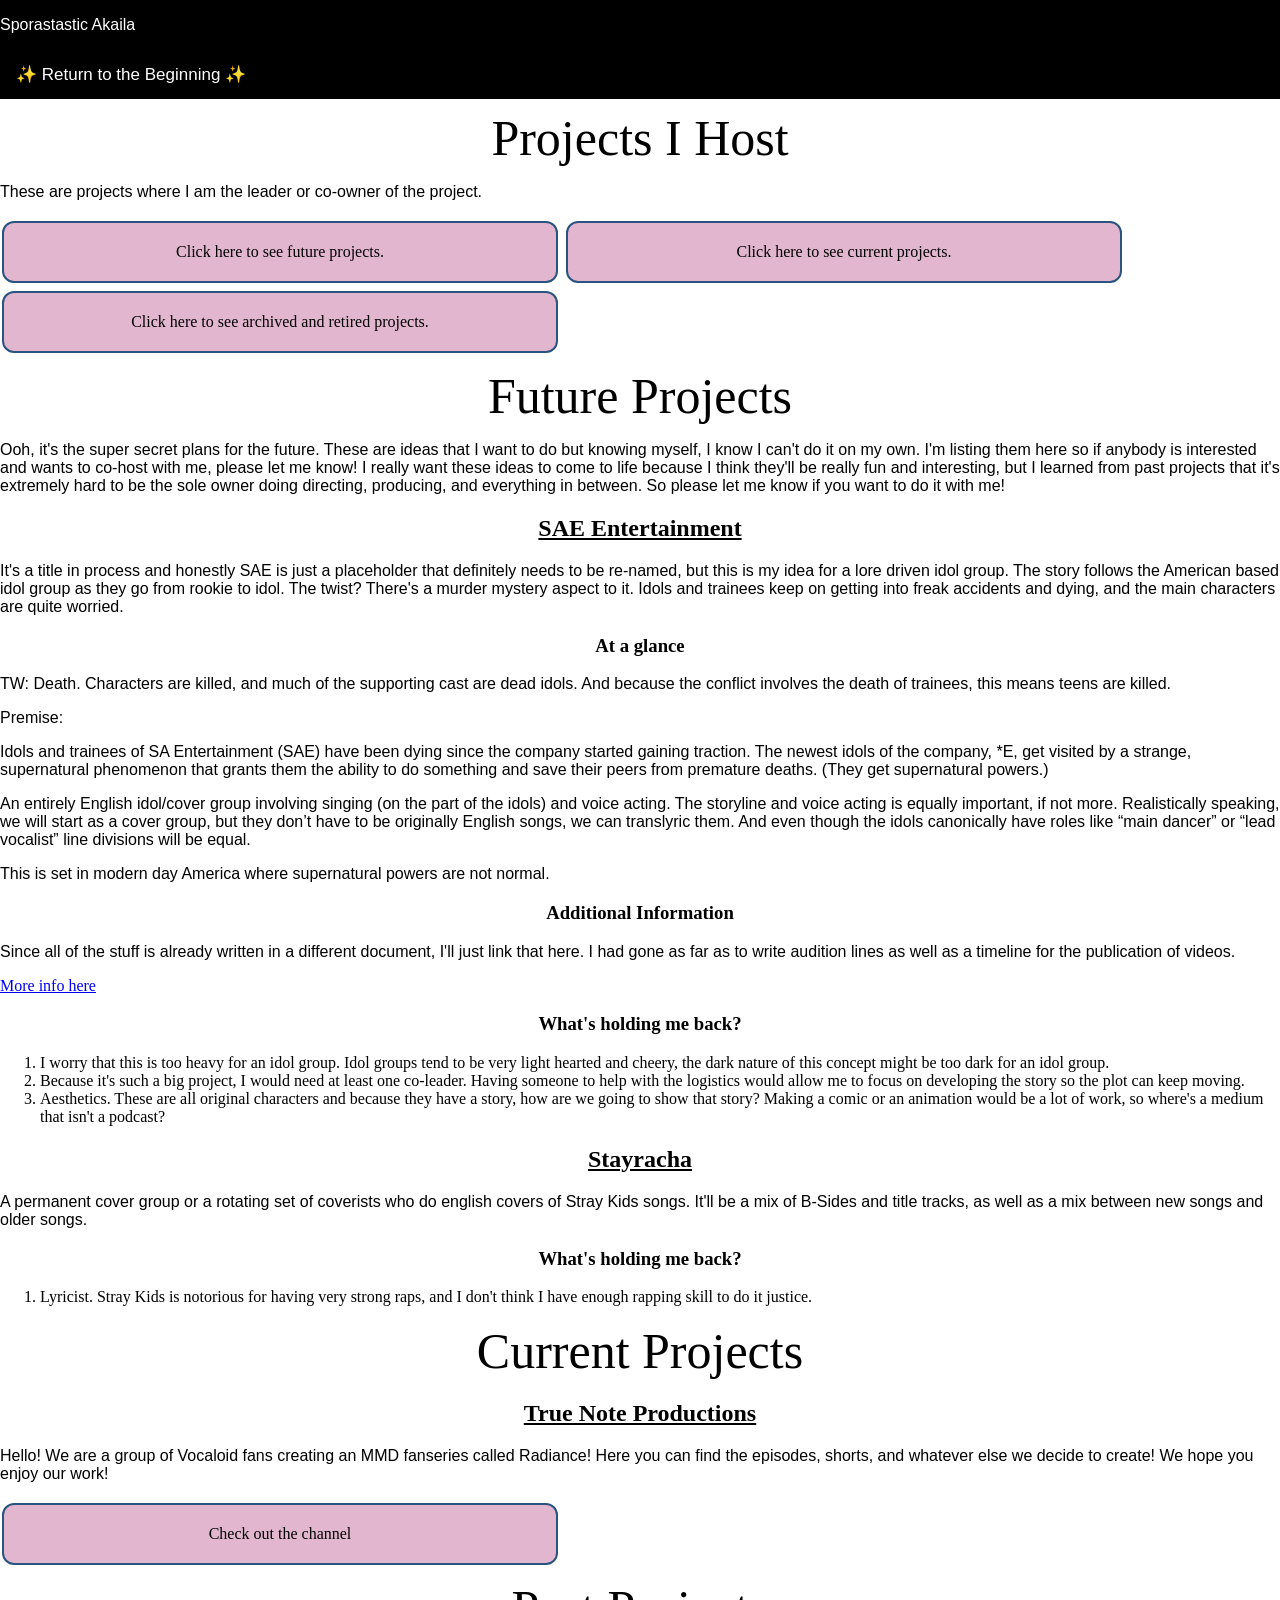
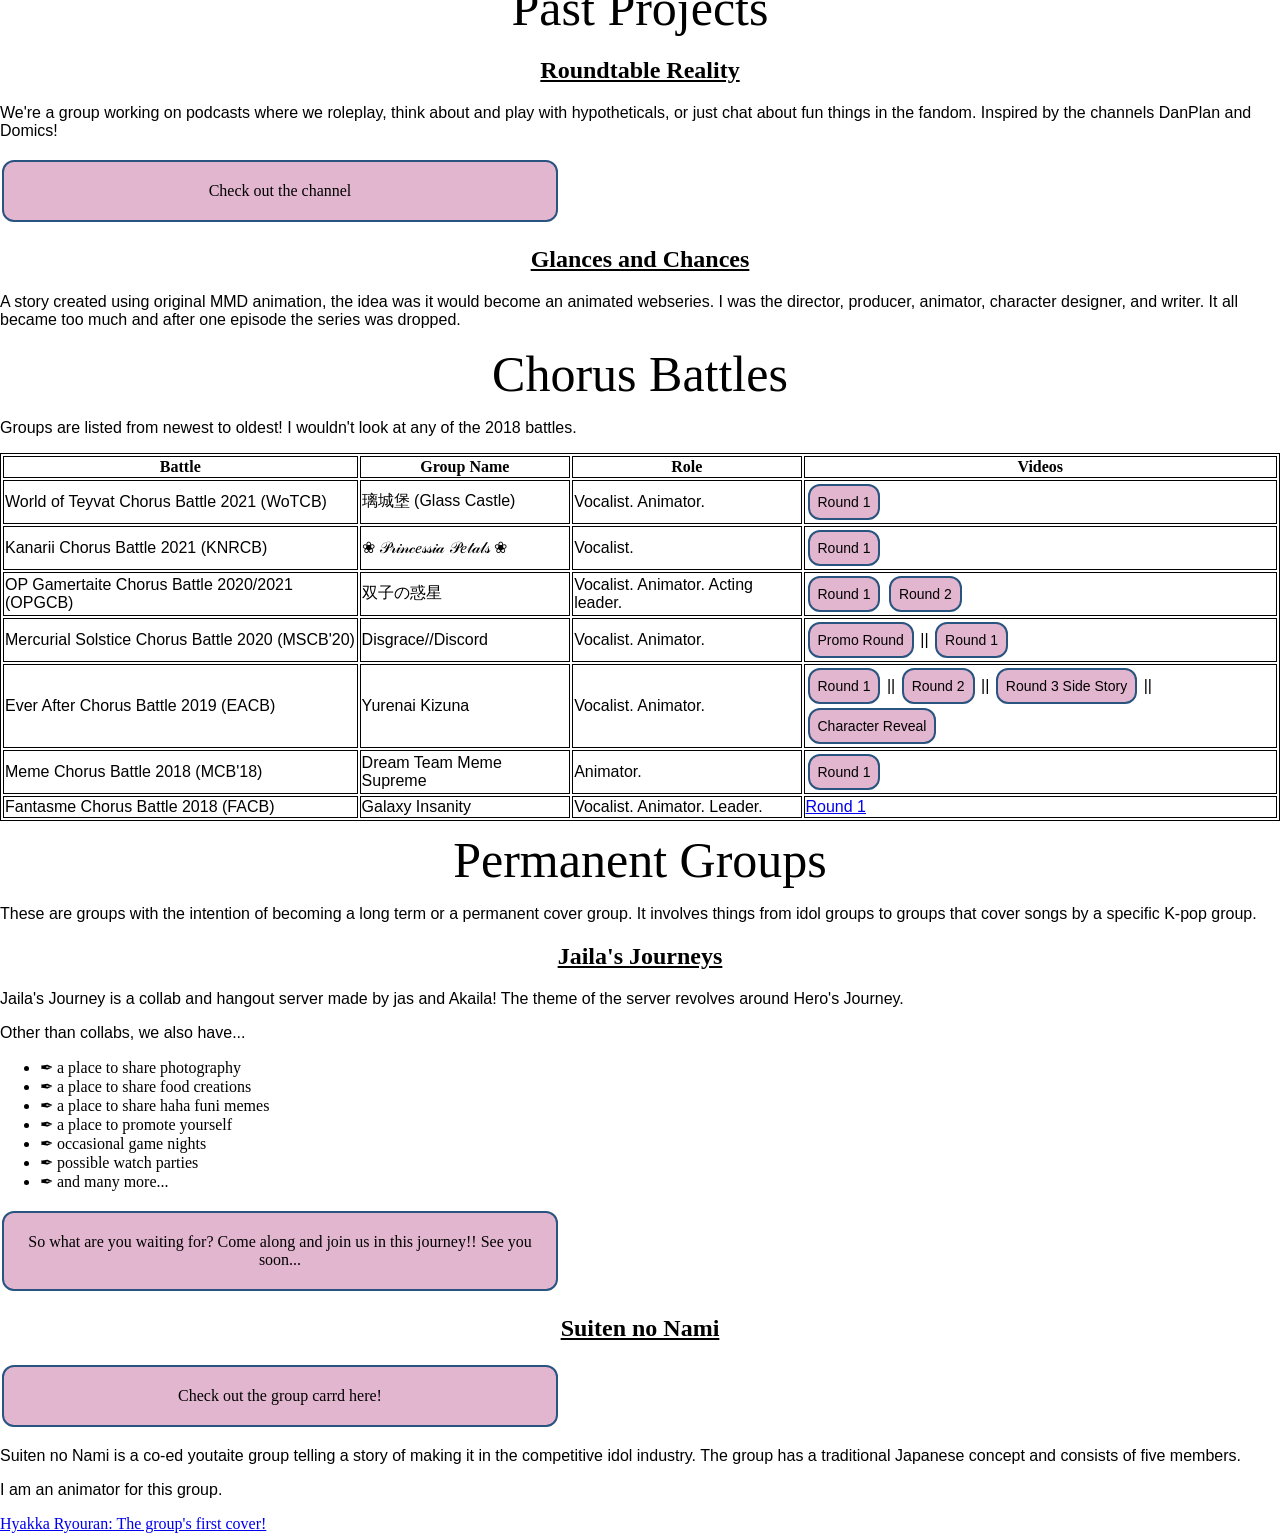
==== projects.html @ 53cd4981 "working vocals.html added images, added pages, formatted vocals.html to a place where I'm happy" ====
<!DOCTYPE html>
<html lang="en" dir="ltr">
  <head>
    <meta charset="utf-8">
    <title>Sporastastic Productions</title>
    <link rel="stylesheet" href="style.css">
    <link rel="stylesheet" href="https://fonts.googleapis.com/css?family=Poppins">
    <link rel="stylesheet" href="https://fonts.googleapis.com/css?family=Bebas+Neue">
  <style>

  </style>
  </head>
  <body class="sunset">
    <section id = "navbar" class="topnav">
      <div>
        <p> Sporastastic Akaila </p>
        <a href="home.html">&#10024; Return to the Beginning &#x2728;</a>
      </div>
    </section>

    <section id = "SelfHosted">
      <div>
        <h1> Projects I Host </h1>
        <p> These are projects where I am the leader or co-owner of the project. </p>
        <a class = "button" id = "futureButton"> Click here to see future projects. </a>
        <a class = "button" id = "currentButton"> Click here to see current projects. </a>
        <a class = "button" id = "pastButton"> Click here to see archived and retired projects. </a>
      </div>
    </section>

    <section id = "futureProjects">
      <div>
        <h1> Future Projects </h1>
        <p> Ooh, it's the super secret plans for the future. These are ideas that I want to do but knowing myself, I know I can't do it on my own. I'm listing them here so if anybody is interested and wants to co-host with me, please let me know! I really want these ideas to come to life because I think they'll be really fun and interesting, but I learned from past projects that it's extremely hard to be the sole owner doing directing, producing, and everything in between. So please let me know if you want to do it with me!</p>
      </div>
      <div>
        <h2> SAE Entertainment </h2>
        <p> It's a title in process and honestly SAE is just a placeholder that definitely needs to be re-named, but this is my idea for a lore driven idol group. The story follows the American based idol group as they go from rookie to idol. The twist? There's a murder mystery aspect to it. Idols and trainees keep on getting into freak accidents and dying, and the main characters are quite worried. </p>
        <h3> At a glance </h3>
        <p> TW: Death. Characters are killed, and much of the supporting cast are dead idols. And because the conflict involves the death of trainees, this means teens are killed.</p>
        <p> Premise: </p>
        <p> Idols and trainees of SA Entertainment (SAE) have been dying since the company started gaining traction. The newest idols of the company, *E, get visited by a strange, supernatural phenomenon that grants them the ability to do something and save their peers from premature deaths. (They get supernatural powers.) </p>
        <p> An entirely English idol/cover group involving singing (on the part of the idols) and voice acting. The storyline and voice acting is equally important, if not more. Realistically speaking, we will start as a cover group, but they don’t have to be originally English songs, we can translyric them. And even though the idols canonically have roles like “main dancer” or “lead vocalist” line divisions will be equal. </p>
        <p> This is set in modern day America where supernatural powers are not normal.</p>
        <h3> Additional Information </h3>
        <p> Since all of the stuff is already written in a different document, I'll just link that here. I had gone as far as to write audition lines as well as a timeline for the publication of videos. </p>
        <a target="_blank" rel="noopener noreferrer" href="https://docs.google.com/document/d/1RZA9jpjjGkq-UGE8ApvpvmetKFbMnuPrm1eXB7C66kU/edit?usp=sharing"> More info here </a>
        <h3> What's holding me back? </h3>
        <ol>
          <li> I worry that this is too heavy for an idol group. Idol groups tend to be very light hearted and cheery, the dark nature of this concept might be too dark for an idol group. </li>
          <li> Because it's such a big project, I would need at least one co-leader. Having someone to help with the logistics would allow me to focus on developing the story so the plot can keep moving. </li>
          <li> Aesthetics. These are all original characters and because they have a story, how are we going to show that story? Making a comic or an animation would be a lot of work, so where's a medium that isn't a podcast? </li>
        </ol>
      </div>
      <div>
        <h2> Stayracha </h2>
        <p> A permanent cover group or a rotating set of coverists who do english covers of Stray Kids songs. It'll be a mix of B-Sides and title tracks, as well as a mix between new songs and older songs.</p>
        <h3> What's holding me back?</h3>
        <ol>
          <li> Lyricist. Stray Kids is notorious for having very strong raps, and I don't think I have enough rapping skill to do it justice.</li>
        </ol>
    </section>
    <section id="currentProjects">
      <div>
        <h1> Current Projects </h1>
        <h2> True Note Productions </h2>
        <p> Hello! We are a group of Vocaloid fans creating an MMD fanseries called Radiance! Here you can find the episodes, shorts, and whatever else we decide to create! We hope you enjoy our work!</p>
        <a class = "button" href="https://www.youtube.com/@truenoteproductions1235"> Check out the channel </a>
      </div>
    </section>
    <section id = "pastProjects">
      <div>
        <h1> Past Projects </h1>
        <h2> Roundtable Reality </h2>
        <p> We're a group working on podcasts where we roleplay, think about and play with hypotheticals, or just chat about fun things in the fandom. Inspired by the channels DanPlan and Domics!</p>
        <a class = "button" href="https://www.youtube.com/channel/UCAS60TU9_Y0fIkd8K-mUA4g"> Check out the channel </a>
        <h2> Glances and Chances </h2>
        <p> A story created using original MMD animation, the idea was it would become an animated webseries. I was the director, producer, animator, character designer, and writer. It all became too much and after one episode the series was dropped. </p>

      </div>
    </section>

    <section id = "ChorusBattles">
      <div>
        <h1> Chorus Battles </h1>
        <p> Groups are listed from newest to oldest! I wouldn't look at any of the 2018 battles. </p>
        <table>
          <tr>
            <th> Battle </th>
            <th> Group Name </th>
            <th> Role </th>
            <th> Videos </th>
          </tr>
          <tr>
            <td> World of Teyvat Chorus Battle 2021 (WoTCB)</td>
            <td> 璃城堡 (Glass Castle) </td>
            <td> Vocalist. Animator. </td>
            <td> <a class = "smallButton" href="https://www.youtube.com/watch?v=DM7mYeo1m4I"> Round 1 </a> </td>
          </tr>
          <tr>
            <td> Kanarii Chorus Battle 2021 (KNRCB)</td>
            <td> ❀ 𝒫𝓇𝒾𝓃𝒸𝑒𝓈𝓈𝒾𝒶 𝒫𝑒𝓉𝒶𝓁𝓈 ❀ </td>
            <td> Vocalist. </td>
            <td> <a class = "smallButton" href="https://youtu.be/Le0AYua0djY?si=-_m1D2kme6x1UPJv"> Round 1 </a> </td>
          </tr>
          <tr>
            <td> OP Gamertaite Chorus Battle 2020/2021 (OPGCB)</td>
            <td> 双子の惑星 </td>
            <td> Vocalist. Animator. Acting leader. </td>
            <td> <a class = "smallButton" href="https://youtu.be/8W9WWwLeu_g?si=M_LcxHfIVLaMZBez"> Round 1 </a> <a class = "smallButton" href="https://youtu.be/ekt9R7Ak6t8?si=nJzfYV4gyNhc9JXa"> Round 2 </a> </td>
          </tr>
          <tr>
            <td> Mercurial Solstice Chorus Battle 2020 (MSCB'20)</td>
            <td> Disgrace//Discord </td>
            <td> Vocalist. Animator. </td>
            <td> <a class = "smallButton" href="https://youtu.be/lg4tBWbls-8?si=lan2fJsWx198p6Si"> Promo Round </a> || <a class = "smallButton" href="https://youtu.be/wZMI-tPPOtY?si=gUo5jXcWBpcjgLa2"> Round 1 </a> </td>
          </tr>
          <tr>
            <td> Ever After Chorus Battle 2019 (EACB)</td>
            <td> Yurenai Kizuna </td>
            <td> Vocalist. Animator. </td>
            <td> <a class = "smallButton" href="https://youtu.be/yydoB_6k9y0?si=3xp-envFRdOd9QuO"> Round 1 </a> || <a class = "smallButton" href="https://youtu.be/UzScOrAFDVM?si=0s2omzhKnupgHYar"> Round 2 </a> || <a class = "smallButton" href="https://youtu.be/3qrzBYem53g?si=j3SE3NNQZummbXa3"> Round 3 Side Story </a> || <a class = "smallButton" href="https://youtu.be/nh_Om6qEUDE?si=aVR8WJtzWRu0Vl9t"> Character Reveal </a> </td>
          </tr>
          <tr>
            <td> Meme Chorus Battle 2018 (MCB'18)</td>
            <td> Dream Team Meme Supreme </td>
            <td> Animator. </td>
            <td> <a class = "smallButton" href="https://youtu.be/0QYYiV9gCRI?si=oZYift8xKaPLno4Z"> Round 1 </a> </td>
          </tr>
          <tr>
            <td> Fantasme Chorus Battle 2018 (FACB)</td>
            <td> Galaxy Insanity </td>
            <td> Vocalist. Animator. Leader.</td>
            <td> <a href="https://youtu.be/VPDC_j89bGQ?si=NnT4fMmUKRQE4AAq"> Round 1 </a> </td>
          </tr>
        </table>
      <div>
    </section>

    <section id = "permGroups">
      <div>
        <h1> Permanent Groups </h1>
        <p> These are groups with the intention of becoming a long term or a permanent cover group. It involves things from idol groups to groups that cover songs by a specific K-pop group. </p>
      </div>
      <div>
        <h2> Jaila's Journeys </h2>
        <p> Jaila's Journey is a collab and hangout server made by jas and Akaila! The theme of the server revolves around Hero's Journey. </p>
        <p> Other than collabs, we also have...</p>
        <ul>
          <li> ✒ a place to share photography </li>
          <li> ✒ a place to share food creations </li>
          <li> ✒ a place to share haha funi memes </li>
          <li> ✒ a place to promote yourself </li>
          <li> ✒ occasional game nights </li>
          <li> ✒ possible watch parties </li>
          <li> ✒ and many more... </li>
        </ul>
        <a class = "button" href = "https://discord.gg/5vhKSc6mvG"> So what are you waiting for? Come along and join us in this journey!! See you soon... </a>
      </div>
      <div>
        <h2> Suiten no Nami </h2>
        <a class = "button" href = "https://suitennonami.carrd.co/"> Check out the group carrd here! </a>
        <p> Suiten no Nami is a co-ed youtaite group telling a story of making it in the competitive idol industry. The group has a traditional Japanese concept and consists of five members. </p>
        <p> I am an animator for this group. </p>
        <a href = "https://drive.google.com/file/d/1lC1cF6-4Hiesr7qWvTCVakS_1uq1X-ui/view?usp=drive_link"> Hyakka Ryouran: The group's first cover! </a>
      </div>
    </section>

  </body>
</html>
---- style.css ----
/*This is where general properties are place*/


p{
  font-family: "Afacad", sans-serif;
}
h1{
  font-family: "Vollkorn", serif;
  font-size: 50px;
  text-align: center;
  font-weight: 300;
  /*background-image: linear-gradient(to left, var(--solid1), var(--solid2));
  color: transparent;
  background-clip: text;
  -webkit-background-clip: text;*/
  color: black;
  margin: 10px;
}
h2{
  font-family: "Vollkorn", serif;
  text-align: center;
  text-decoration: underline;
}
h3{
  font-family: "Vollkorn", serif;
  text-align: center;
}
table {
  border: 1px solid;
  align-items: center;
}
td{
  font-family: "Afacad", sans-serif;
  border: 1px solid;
}
th{
  font-family: "Vollkorn", serif;
  border: 1px solid;
}
body{
  margin: 0px;
}

/*#############################################################################*/
/*Here is where layout properties are place*/
.thickPadding{
  padding-left: 10%;
  padding-right: 10%;
}
.flex-container {
  display: flex;
  align-items: center;
  justify-content: center;
}
.buttonCenter{
  position: relative;
  left: 50%;
}
.h1wrapper{
  border-style: solid;
  border-width: 10px;
  border-image: linear-gradient(to left, var(--solid1), var(--solid2)) 1;
  /*
  padding: 1rem;
  background: linear-gradient(to right, red, purple);
  padding: 3px;
  border-width: 4px;
  border-style: solid;
  border-image: linear-gradient(to left, var(--solid1), var(--solid2));*/
}
.row{
  display: flex;
}
.column {
  flex: 50%;
}
.galleryRow{
  display: flex;
  flex-wrap: wrap;
  padding: 0 4px;
}
.galleryColumn{
  flex: 20%;
  max-width: 25%;
  padding: 0 4px;
}
.galleryColumn img {
  margin-top: 8px;
  vertical-align: middle;
  width: 100%;
}

/* Responsive layout - makes a two column-layout instead of four columns
https://www.w3schools.com/howto/howto_css_image_grid_responsive.asp*/
@media screen and (max-width: 800px) {
  .column {
    flex: 50%;
    max-width: 50%;
  }
}

/* Responsive layout - makes the two columns stack on top of each other instead of next to each other */
@media screen and (max-width: 600px) {
  .column {
    flex: 100%;
    max-width: 100%;
  }
}

.topnav{
  background-color: black;
  color: white;
  overflow: auto;
  position: -webkit-sticky; /* Safari */
  position: sticky;
  top: 0;
  padding: 0%;
  left: 0px;
  font-family: "Afacad", sans-serif;
}

.topnav a{
  display: block;
  float: left;
  color: white;
  padding: 14px 16px;
  text-align: center;
  text-decoration: none;
  font-size: 17px;
}

.topnav a:hover {
  background-color: #ddd;
  color: black;
}

.active{
  background-color: var(--accent1);
}

/*
.topnav a{
  float: left;
  color: white;
  text-align: center;
  padding: 14px 16px;
  text-decoration: none;
  font-size: 17px;
}


.topnav a:hover {
  background-color: #ddd;
  color: black;
}*/

/*#############################################################################*/
/*Here are where specific assets like buttons are placed*/
.button {
  /*https://www.w3schools.com/howto/howto_css_round_buttons.asp*/
  /*https://www.w3schools.com/css/css3_buttons.asp*/
  background-color: var(--solid1);
  border: 2px solid var(--solid2);
  color: black;
  padding: 20px;
  text-align: center;
  text-decoration: none;
  display: inline-block;
  font-size: 16px;
  margin: 4px 2px;
  border-radius: 12px;
  width: 40%;
}

.button:hover {
  background-color: var(--solid2);
  color:white;
  border: 2px solid var(--solid1);
}

.smallButton {
  /*https://www.w3schools.com/howto/howto_css_round_buttons.asp*/
  /*https://www.w3schools.com/css/css3_buttons.asp*/
  background-color: var(--solid1);
  border: 2px solid var(--solid2);
  color: black;
  padding: 8px;
  text-align: center;
  text-decoration: none;
  display: inline-block;
  font-size: 14px;
  margin: 2px 2px;
  border-radius: 12px;
}

.smallButton:hover {
  background-color: var(--solid2);
  color:white;
  border: 2px solid var(--solid1);
}

.expandDropdown{
  border-style:dashed;
}

.quote {
  text-decoration: dashed underline overline;
}

.dotted {border-style: dotted;}
.dashed {border-style: dashed;}
.solid {border-style: solid;}
.double {border-style: double;}
.groove {border-style: groove;}
.ridge {border-style: ridge;}
.inset {border-style: inset;}
.outset {border-style: outset;}
.none {border-style: none;}
.hidden {border-style: hidden;}
.mix {border-style: dotted dashed solid double;}
.center {
  display: flex;
  justify-content: center;
  align-items: center;
}

/*#############################################################################*/
/*These are specific id's*/
#stats {
  background-color: rgba(255, 255, 255, 0.4);
}

#samples {
  align-items: center;
}

#YurenaiKizunaStory{
  background-color: #ebcea8;
  display: none;
}

#AkailaGallery{
  display:none;
}

#footer{
  background-color: black;
  text-align: center;
  color: white;
}

/*#############################################################################*/
/*This is general color scheme*/
.wood {
  background-color: brown;
  background-image: image(Assets/ann-savchenko-unsplash);
  /*stretching bg image: https://www.thoughtco.com/stretch-background-image-3466979 */
  background-size: cover;
  background-repeat: no-repeat;
  display: flex;
  align-items: center;
  /* stack items vertically using flex-direction
  https://zqdo.info/2022/04/08/how-to-stack-elements-vertically-in-css/ */
  flex-direction: column;
  --solid1: #cc9c7c;
  --solid2: #624c2b;
  --accent1: #a15c2a;
  --accent2: #9c441a;
}

.purpleDesert {
  --solid1: #b59dfa;
  --solid2: #877bae;
  --accent1: #ce94bc;
  --accent2: #dbbfdb;
  --accent3: #b6b5d8;
  align-content: center;
  position: relative;
  background-color: #b59dfa;
  margin: 0;
}
.purpleDesert:after {
    content : "";
    display: block;
    position: absolute;
    top: 0;
    left: 0;
    background-image: url(https://images.unsplash.com/photo-1545243424-0ce743321e11?q=80&w=1887&auto=format&fit=crop&ixlib=rb-4.0.3&ixid=M3wxMjA3fDB8MHxwaG90by1wYWdlfHx8fGVufDB8fHx8fA%3D%3D);
    width: 100%;
    height: 100%;
    background-size: cover;
    opacity : 0.5;
    z-index: -1;
}

.greenNature {
  --solid1: #b59dfa;
  --solid2: #877bae;
  --accent1: #ce94bc;
  --accent2: #dbbfdb;
  --accent3: #b6b5d8;
  align-content: center;
  position: relative;
  background-color: green;
  margin: 0;
}
.greenNature:after {
    content : "";
    display: block;
    position: absolute;
    top: 0;
    left: 0;
    background-image: url(Assets/nature-background.jpg);
    width: 100%;
    height: 100%;
    background-size: cover;
    opacity : 0.5;
    z-index: -1;
}

/*
.purpleDesert:after {
    content : "";
    display: block;
    position: absolute;
    top: 0;
    left: 0;
    /*https://unsplash.com/photos/gray-desert-front-of-sunlight-MljwsnGwdOY
    background-image: url(https://images.unsplash.com/photo-1545243424-0ce743321e11?q=80&w=1887&auto=format&fit=crop&ixlib=rb-4.0.3&ixid=M3wxMjA3fDB8MHxwaG90by1wYWdlfHx8fGVufDB8fHx8fA%3D%3D);
    background-size: cover;
    background-repeat: no-repeat;
    background-color: #b59dfa;
    /*width: 100%;
    height: 100%;
    opacity : 0.2;
    z-index: -1;
}*/

.sunset {
  --solid1: #e3b6d0;
  --solid2: #2a5480;
  --accent1: #495692;
  --accent2: #8583b7;
  --accent3: #da8ea3;
  /*https://unsplash.com/photos/silhouette-of-wheat-during-sunset-H0h_89iFsWs*/
  background-image: url(https://images.unsplash.com/photo-1531604250646-2f0e818c4f06?q=80&w=1970&auto=format&fit=crop&ixlib=rb-4.0.3&ixid=M3wxMjA3fDB8MHxwaG90by1wYWdlfHx8fGVufDB8fHx8fA%3D%3D);
  background-size: cover;
  background-repeat: no-repeat;
  align-content: center;
}
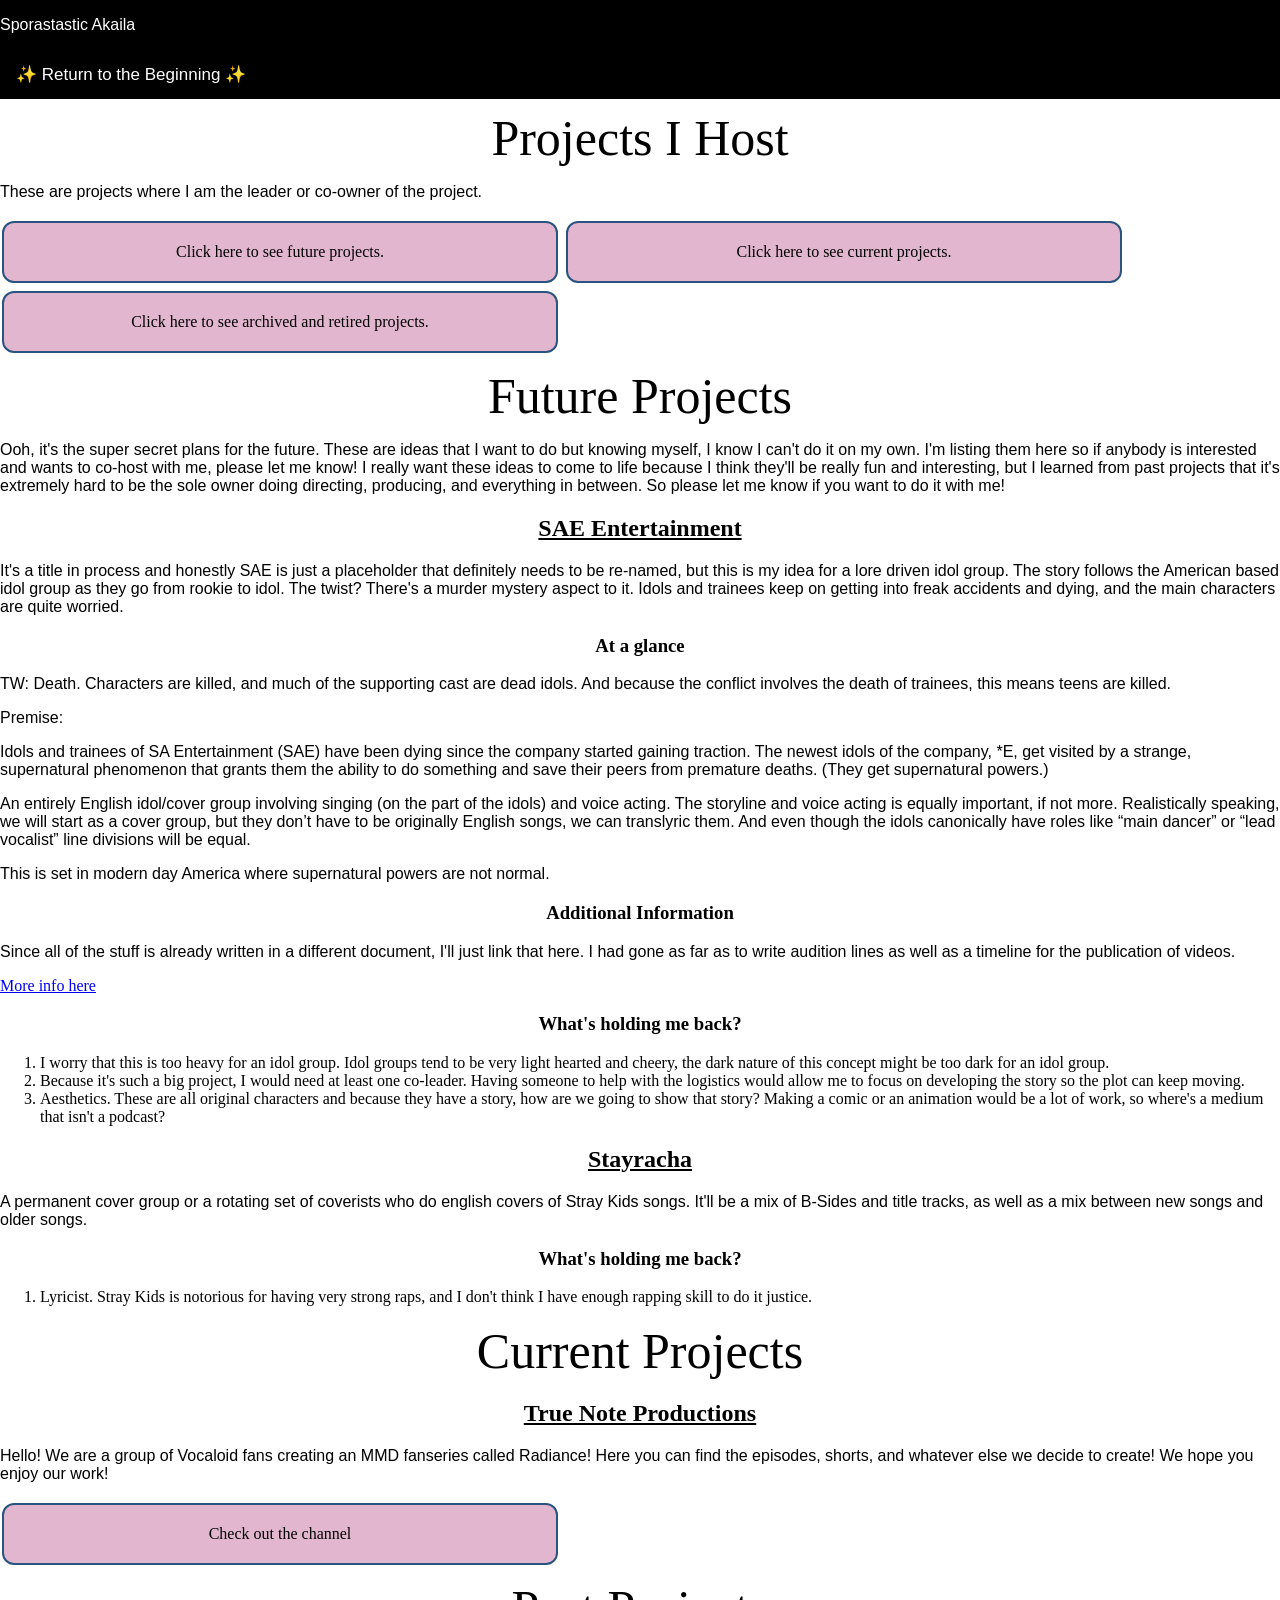
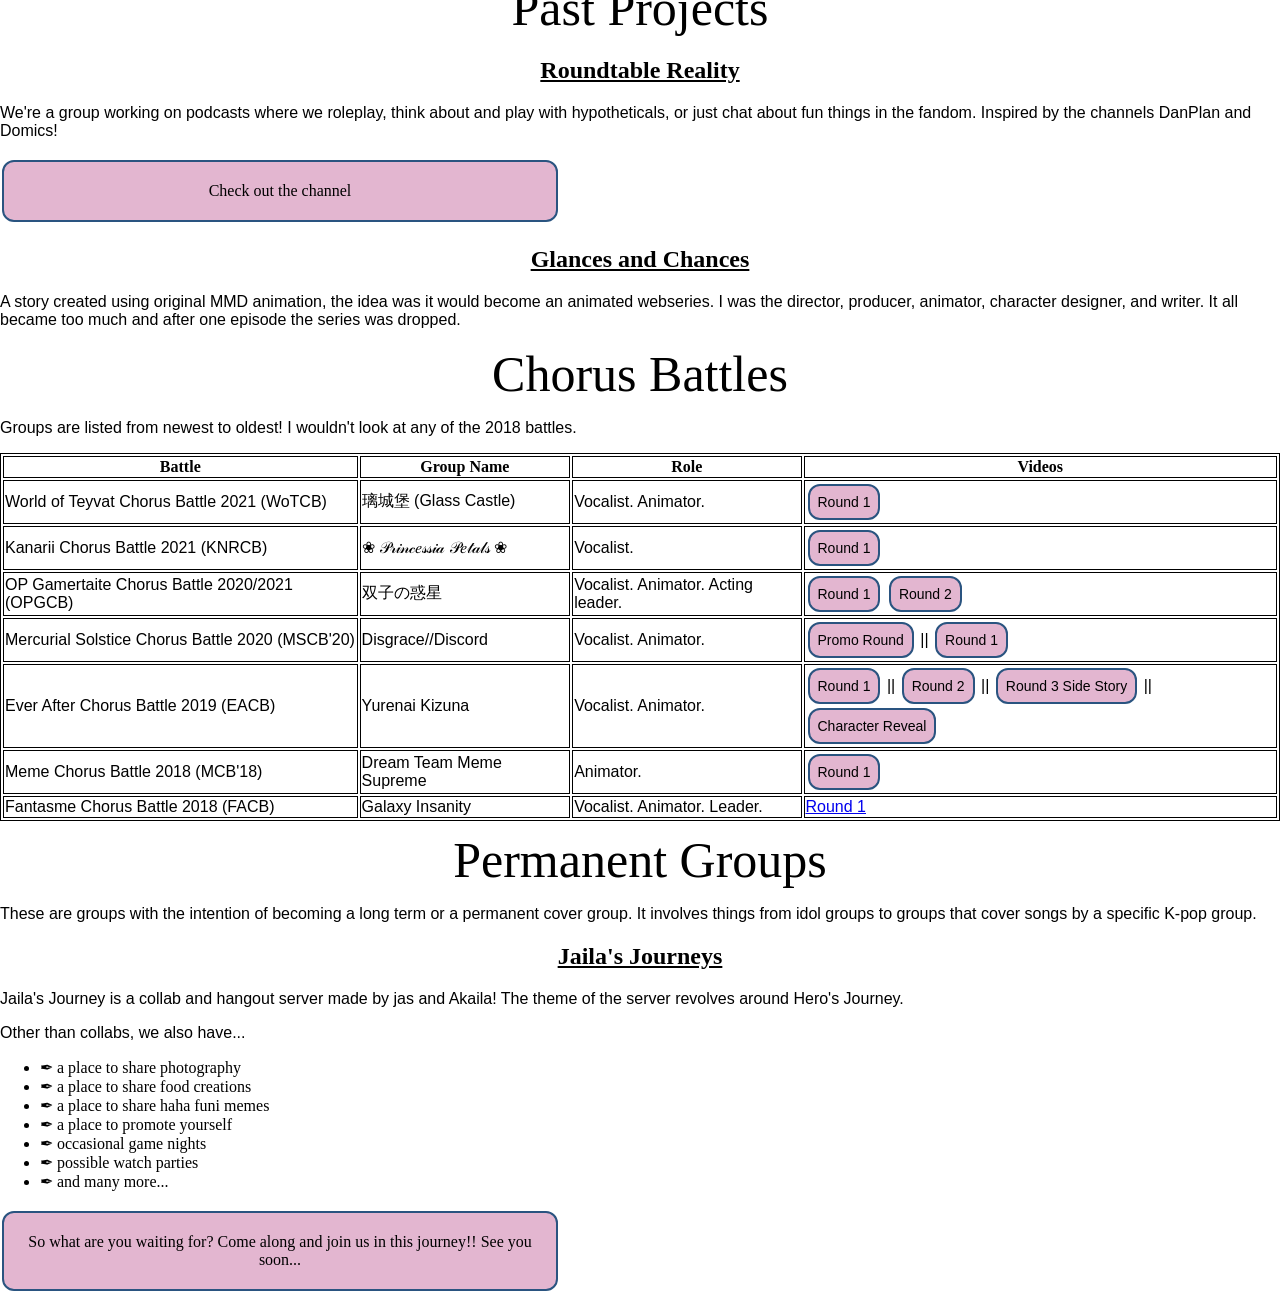
==== commit 53360bda: "added character pfp and kiriya info" ====
--- a/projects.html
+++ b/projects.html
@@ -157,13 +157,6 @@
         </ul>
         <a class = "button" href = "https://discord.gg/5vhKSc6mvG"> So what are you waiting for? Come along and join us in this journey!! See you soon... </a>
       </div>
-      <div>
-        <h2> Suiten no Nami </h2>
-        <a class = "button" href = "https://suitennonami.carrd.co/"> Check out the group carrd here! </a>
-        <p> Suiten no Nami is a co-ed youtaite group telling a story of making it in the competitive idol industry. The group has a traditional Japanese concept and consists of five members. </p>
-        <p> I am an animator for this group. </p>
-        <a href = "https://drive.google.com/file/d/1lC1cF6-4Hiesr7qWvTCVakS_1uq1X-ui/view?usp=drive_link"> Hyakka Ryouran: The group's first cover! </a>
-      </div>
     </section>
 
   </body>
--- a/style.css
+++ b/style.css
@@ -89,6 +89,30 @@
   vertical-align: middle;
   width: 100%;
 }
+.imageContainer{
+  position: relative;
+}
+.characterPFP{
+  border-radius: 25px;
+  width: 30vw;
+}
+.creditFormat{
+  background: rgb(255,255,255);
+  background: rgba(255,255,255,0.7);
+  position: absolute;
+  padding:5px;
+  bottom: 8px;
+  left: 16px;
+  font-size: 12px;
+  overflow: hidden;
+  transition: .5s ease;
+}
+/* on hover remove credit, this was reverse engineered: https://www.w3schools.com/css/tryit.asp?filename=trycss_css_image_overlay_slidebottom */
+/* ease explanation https://developer.mozilla.org/en-US/docs/Web/CSS/transition */
+.imageContainer:hover .creditFormat{
+  height:0;
+  padding:0px;
+}
 
 /* Responsive layout - makes a two column-layout instead of four columns
 https://www.w3schools.com/howto/howto_css_image_grid_responsive.asp*/
@@ -137,22 +161,6 @@
 .active{
   background-color: var(--accent1);
 }
-
-/*
-.topnav a{
-  float: left;
-  color: white;
-  text-align: center;
-  padding: 14px 16px;
-  text-decoration: none;
-  font-size: 17px;
-}
-
-
-.topnav a:hover {
-  background-color: #ddd;
-  color: black;
-}*/
 
 /*#############################################################################*/
 /*Here are where specific assets like buttons are placed*/
@@ -241,6 +249,7 @@
 
 #AkailaGallery{
   display:none;
+  border-style: solid;
 }
 
 #footer{
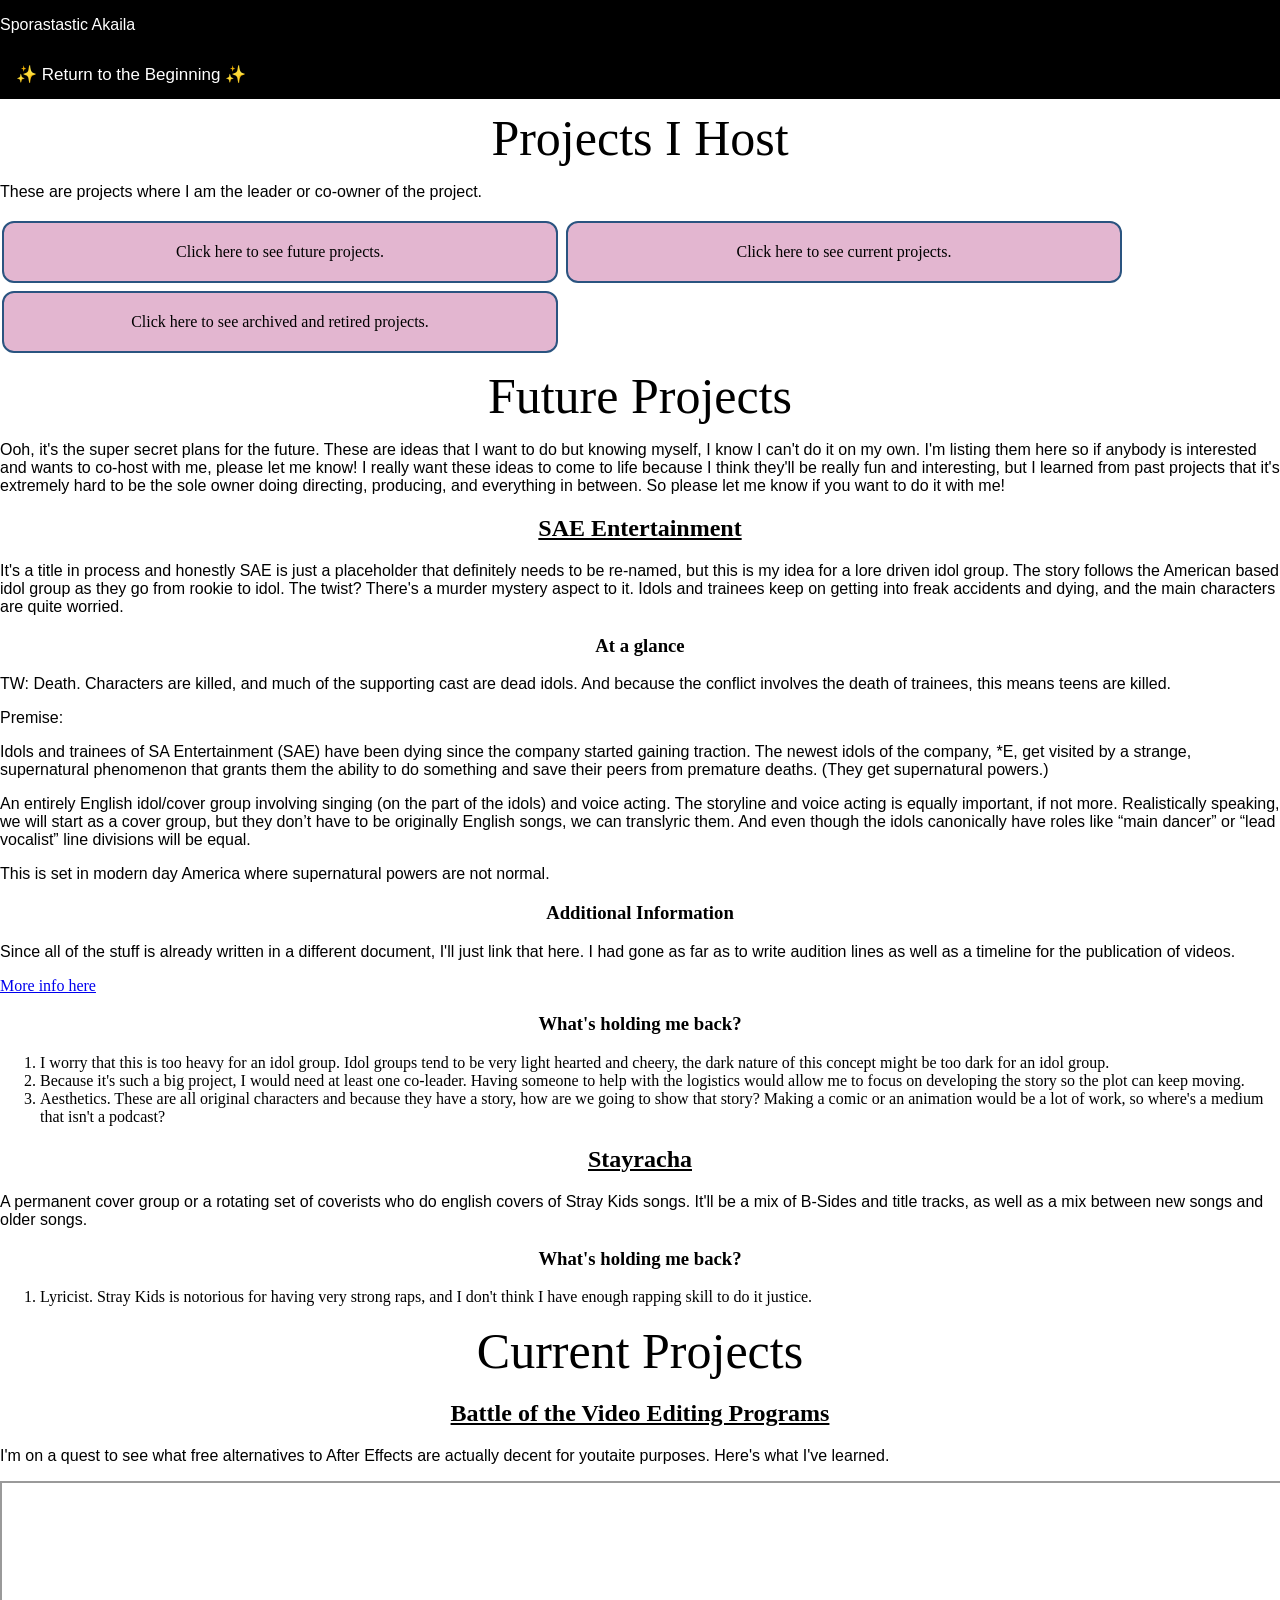
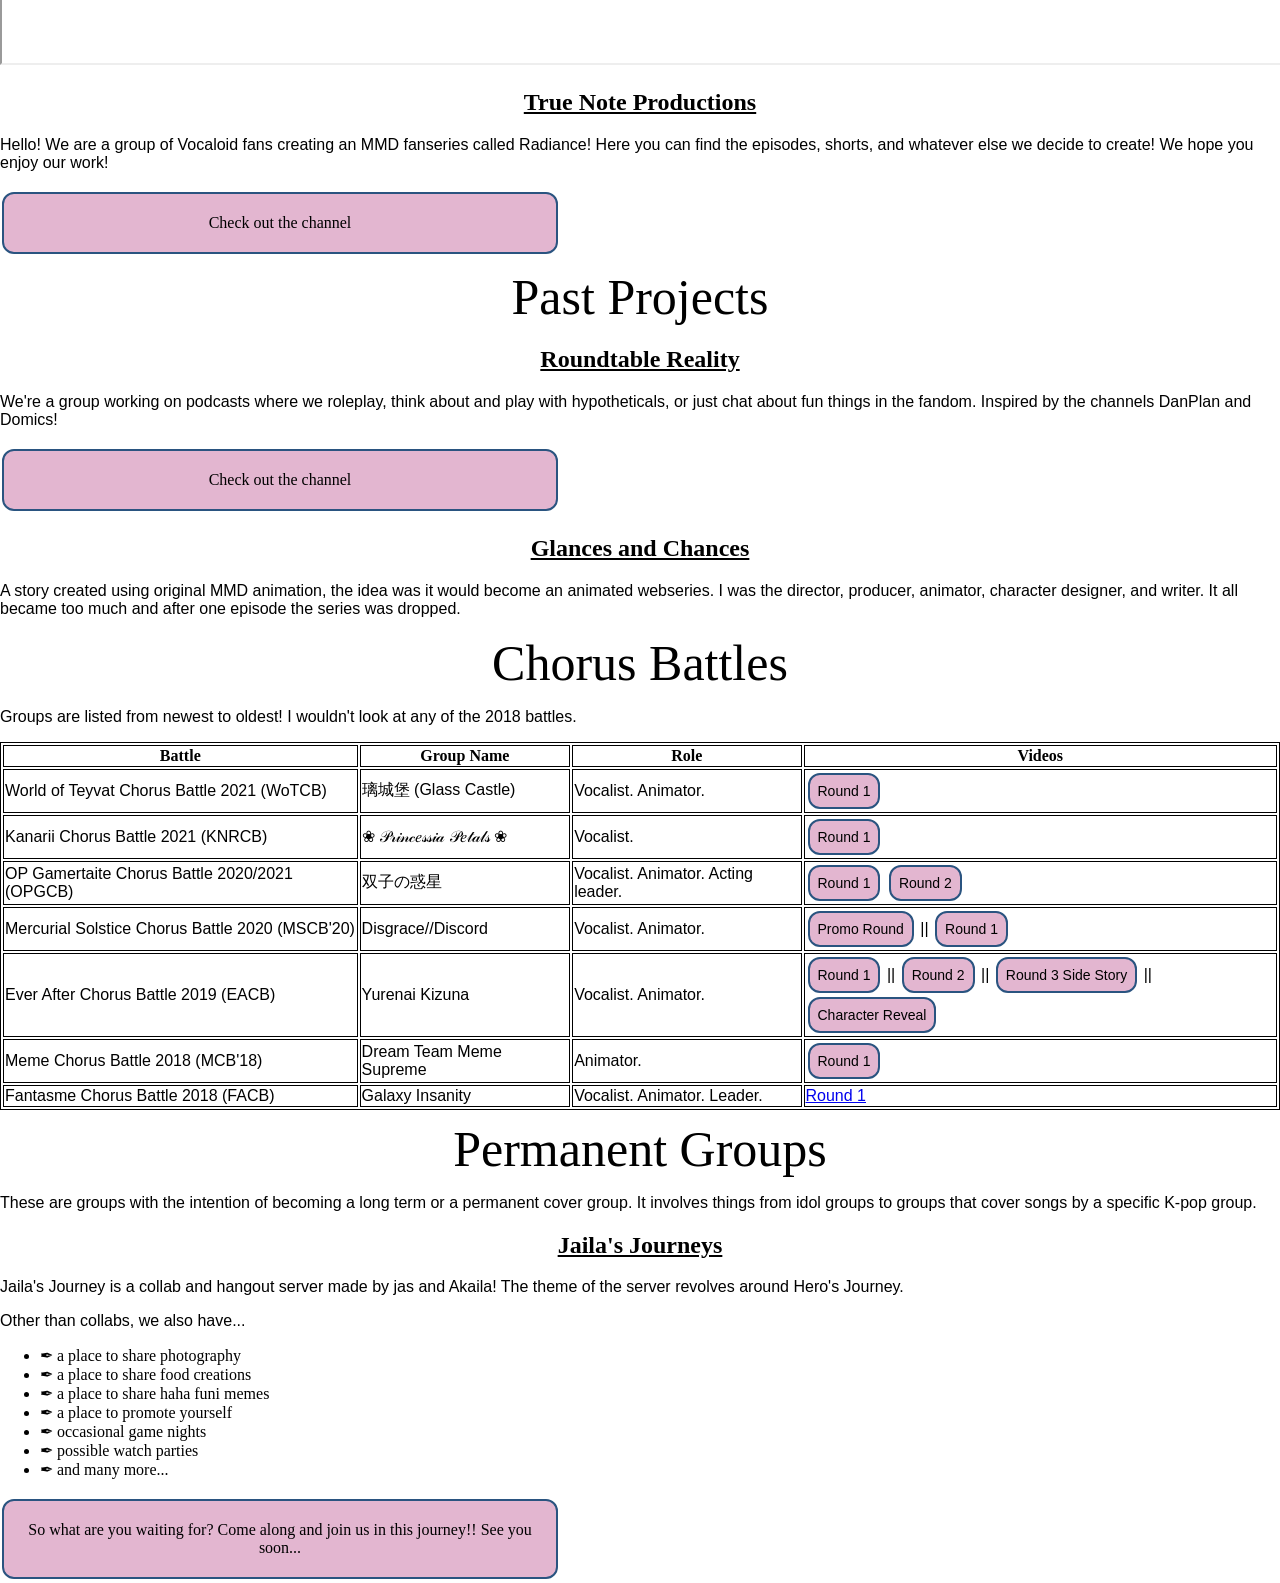
==== commit 21385882: "created staff page" ====
--- a/projects.html
+++ b/projects.html
@@ -63,6 +63,10 @@
     <section id="currentProjects">
       <div>
         <h1> Current Projects </h1>
+        <h2> Battle of the Video Editing Programs </h2>
+        <p> I'm on a quest to see what free alternatives to After Effects are actually decent for youtaite purposes. Here's what I've learned.</p>
+        <iframe class = "embeddedSpreadsheet" src="https://docs.google.com/spreadsheets/d/e/2PACX-1vSbAo2dOjdoKphRNeSggn6IIPQ7Ok4oJ-XAVb0YbG8C1M-o6qHUG-D101lueUzxIm_vgJniSvBxVY3L/pubhtml?widget=true&amp;headers=false"></iframe>
+
         <h2> True Note Productions </h2>
         <p> Hello! We are a group of Vocaloid fans creating an MMD fanseries called Radiance! Here you can find the episodes, shorts, and whatever else we decide to create! We hope you enjoy our work!</p>
         <a class = "button" href="https://www.youtube.com/@truenoteproductions1235"> Check out the channel </a>
--- a/style.css
+++ b/style.css
@@ -51,6 +51,10 @@
   display: flex;
   align-items: center;
   justify-content: center;
+}
+.embeddedSpreadsheet{
+  width: 100%;
+  height: 20vh;
 }
 .buttonCenter{
   position: relative;
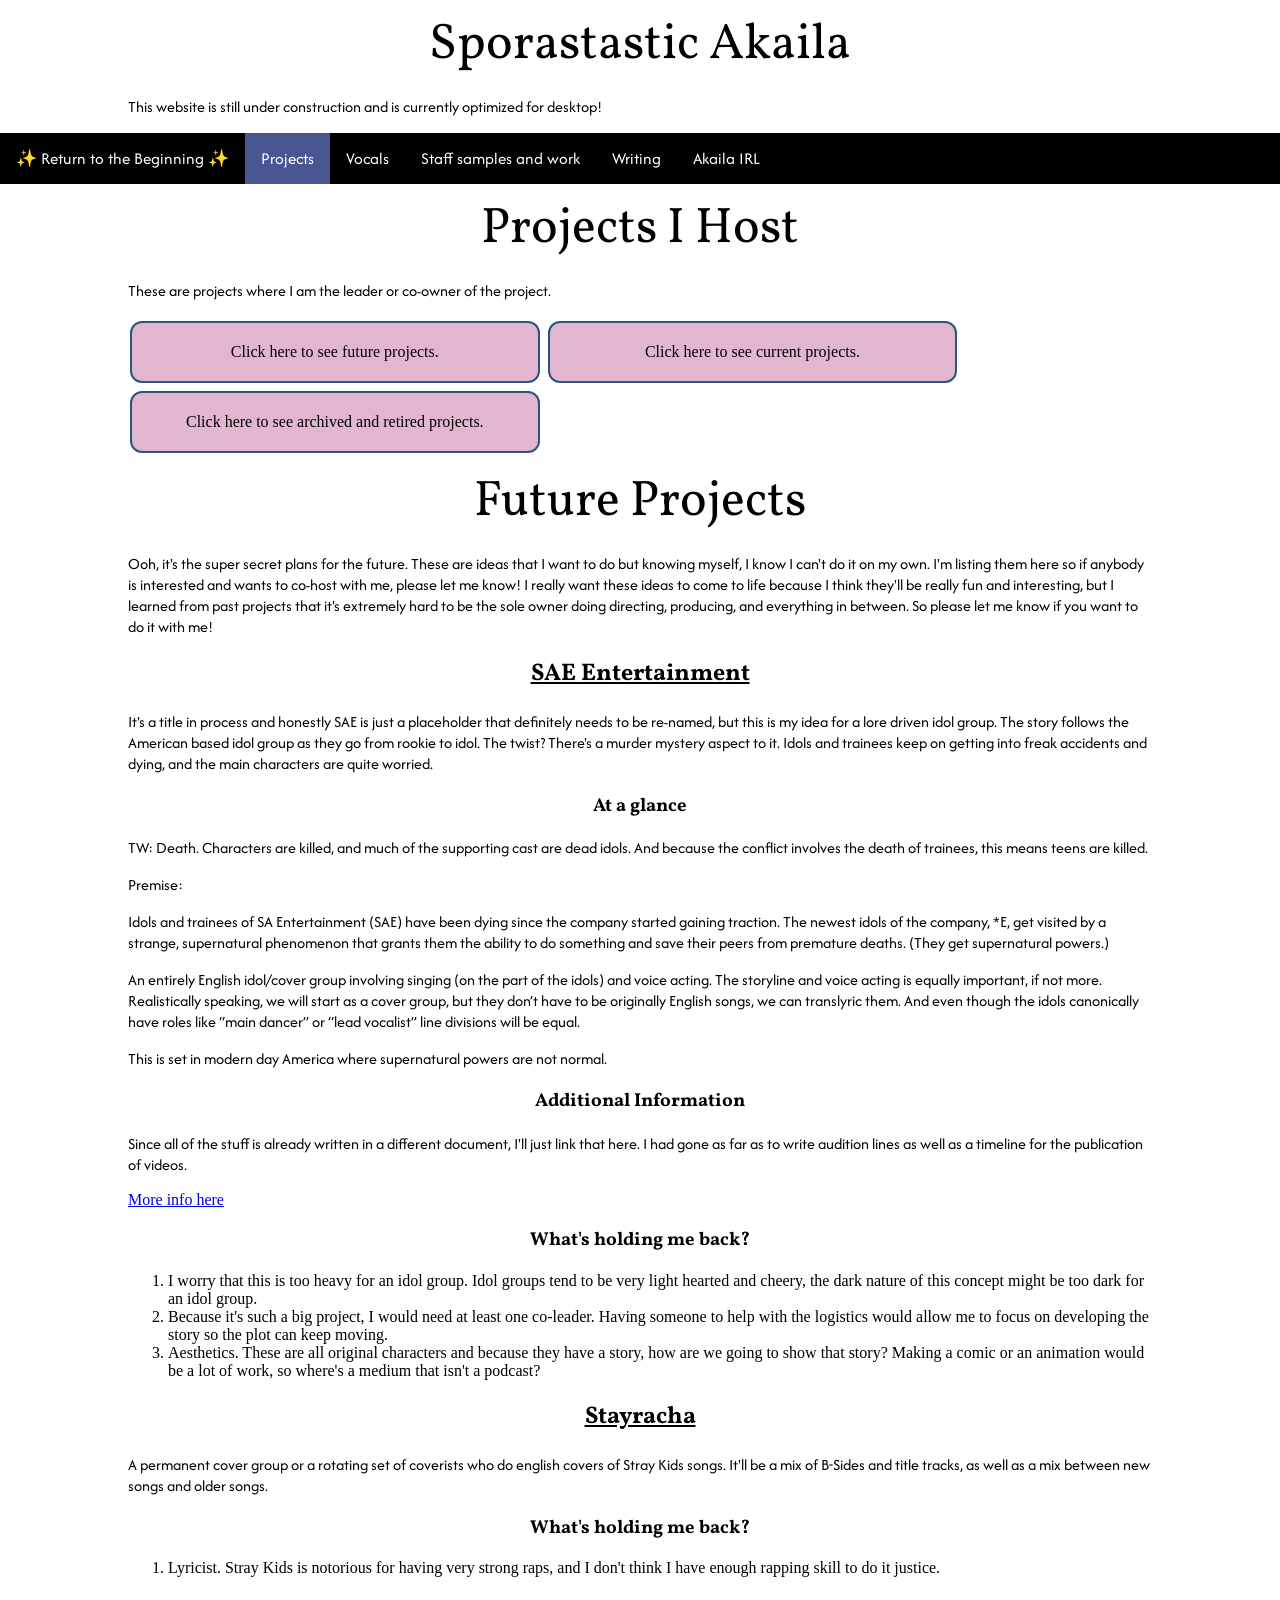
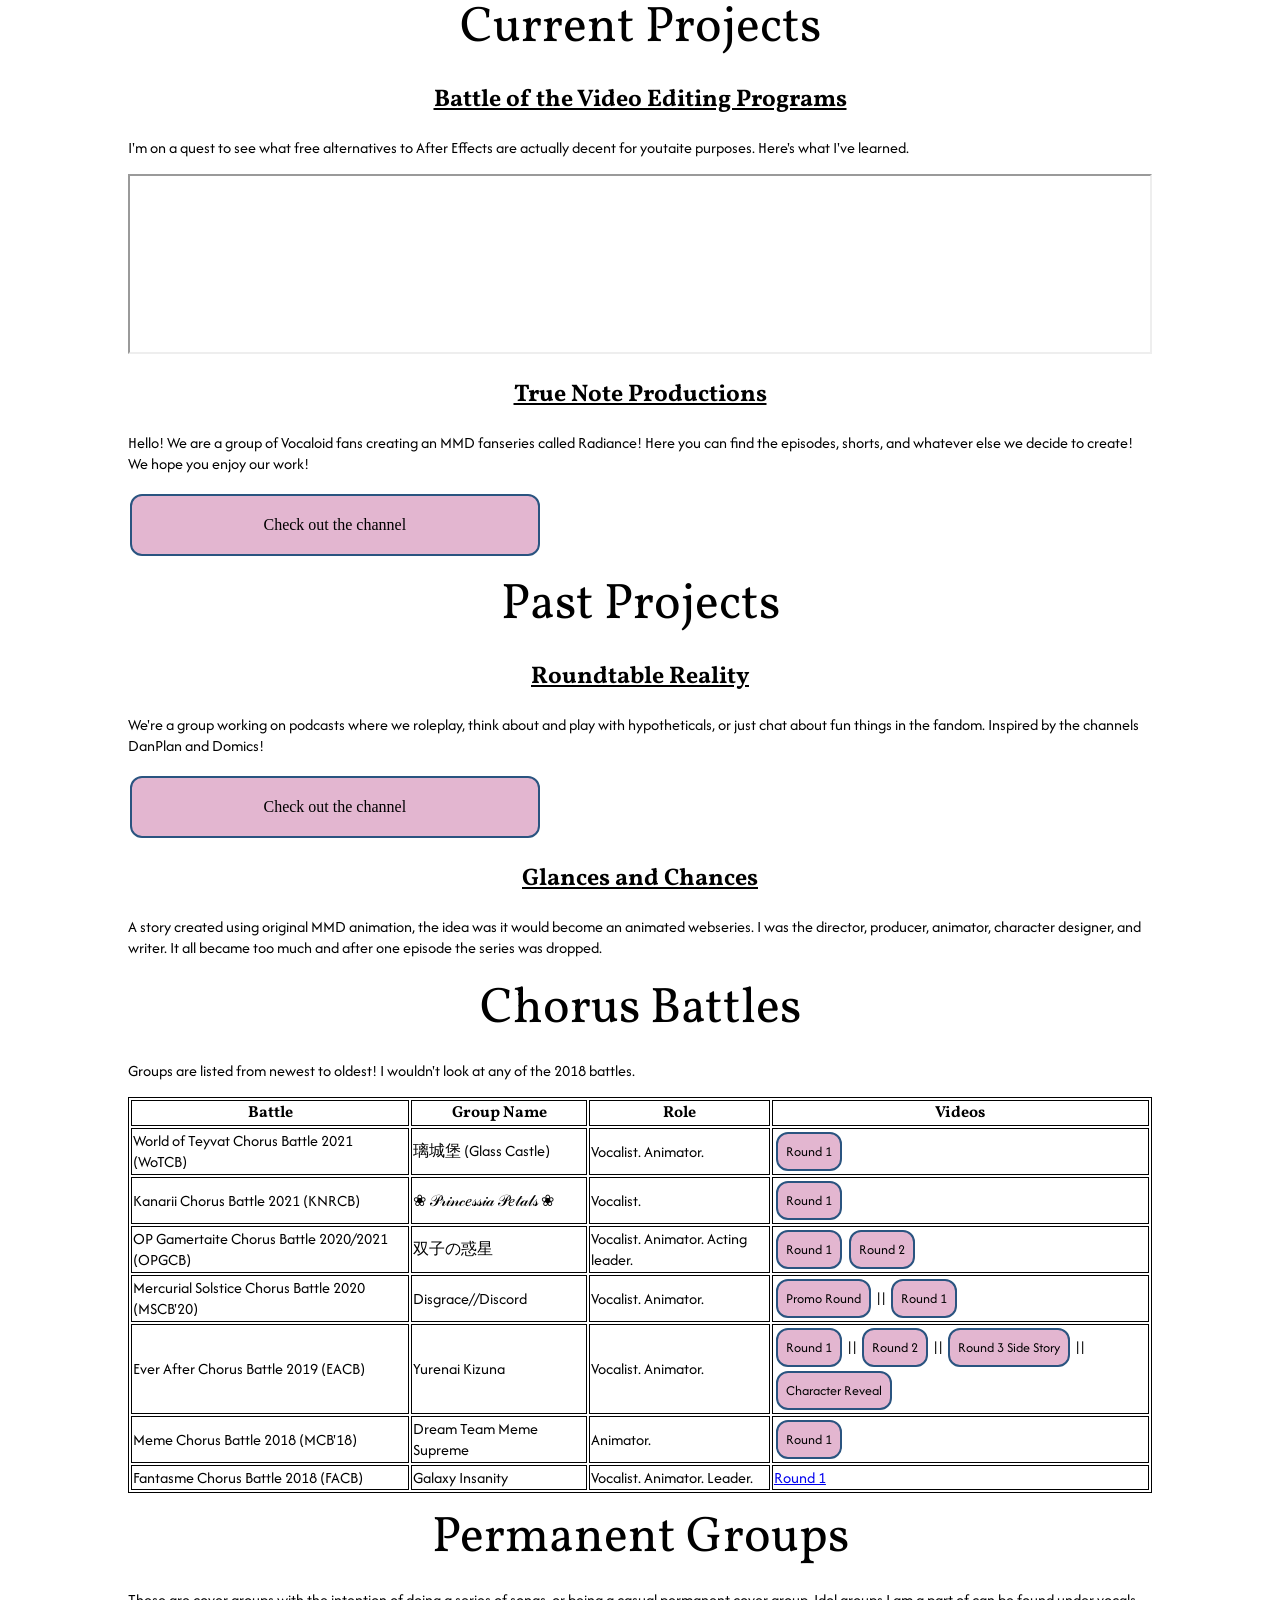
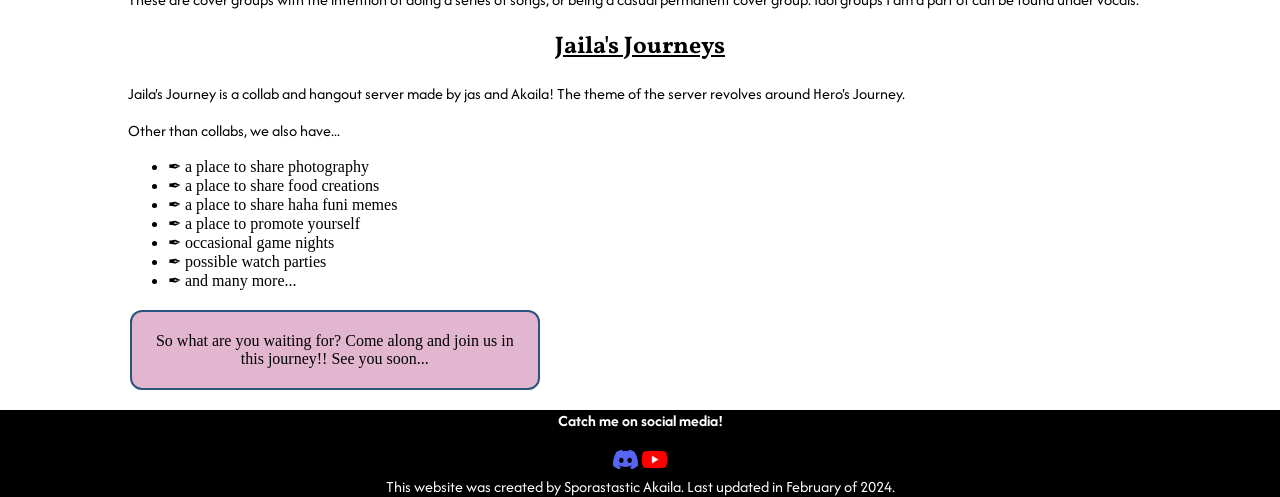
==== commit a94a5b25: "Some quick edits to make things look consistent" ====
--- a/projects.html
+++ b/projects.html
@@ -3,22 +3,36 @@
   <head>
     <meta charset="utf-8">
     <title>Sporastastic Productions</title>
+    <link rel="icon" type="image/x-icon" href="favicon.ico">
     <link rel="stylesheet" href="style.css">
+    <!--
     <link rel="stylesheet" href="https://fonts.googleapis.com/css?family=Poppins">
-    <link rel="stylesheet" href="https://fonts.googleapis.com/css?family=Bebas+Neue">
+    <link rel="stylesheet" href="https://fonts.googleapis.com/css?family=Bebas+Neue"> -->
+    <!--sans serif-->
+    <link rel="stylesheet" href="https://fonts.googleapis.com/css?family=Afacad">
+    <!--serif-->
+    <link rel="stylesheet" href="https://fonts.googleapis.com/css?family=Vollkorn">
+    <!--bold-->
+    <link rel="stylesheet" href="https://fonts.googleapis.com/css?family=Teko">
   <style>
 
   </style>
   </head>
   <body class="sunset">
+    <section id = "hero" class="thickPadding">
+      <h1> Sporastastic Akaila </h1>
+      <p> This website is still under construction and is currently optimized for desktop! </p>
+    </section>
     <section id = "navbar" class="topnav">
-      <div>
-        <p> Sporastastic Akaila </p>
-        <a href="home.html">&#10024; Return to the Beginning &#x2728;</a>
-      </div>
+          <a href="https://akaila.carrd.co/">&#10024; Return to the Beginning &#x2728;</a>
+          <a href = "projects.html" class="active"> Projects </a>
+          <a href="vocals.html"> Vocals </a>
+          <a href = "staff.html"> Staff samples and work </a>
+          <a href="writing.html"> Writing </a>
+          <a href="akailalive.html"> Akaila IRL </a>
     </section>
 
-    <section id = "SelfHosted">
+    <section id = "SelfHosted" class="thickPadding">
       <div>
         <h1> Projects I Host </h1>
         <p> These are projects where I am the leader or co-owner of the project. </p>
@@ -28,7 +42,7 @@
       </div>
     </section>
 
-    <section id = "futureProjects">
+    <section id = "futureProjects" class="thickPadding">
       <div>
         <h1> Future Projects </h1>
         <p> Ooh, it's the super secret plans for the future. These are ideas that I want to do but knowing myself, I know I can't do it on my own. I'm listing them here so if anybody is interested and wants to co-host with me, please let me know! I really want these ideas to come to life because I think they'll be really fun and interesting, but I learned from past projects that it's extremely hard to be the sole owner doing directing, producing, and everything in between. So please let me know if you want to do it with me!</p>
@@ -60,7 +74,7 @@
           <li> Lyricist. Stray Kids is notorious for having very strong raps, and I don't think I have enough rapping skill to do it justice.</li>
         </ol>
     </section>
-    <section id="currentProjects">
+    <section id="currentProjects" class="thickPadding">
       <div>
         <h1> Current Projects </h1>
         <h2> Battle of the Video Editing Programs </h2>
@@ -72,7 +86,7 @@
         <a class = "button" href="https://www.youtube.com/@truenoteproductions1235"> Check out the channel </a>
       </div>
     </section>
-    <section id = "pastProjects">
+    <section id = "pastProjects" class="thickPadding">
       <div>
         <h1> Past Projects </h1>
         <h2> Roundtable Reality </h2>
@@ -84,7 +98,7 @@
       </div>
     </section>
 
-    <section id = "ChorusBattles">
+    <section id = "ChorusBattles" class="thickPadding">
       <div>
         <h1> Chorus Battles </h1>
         <p> Groups are listed from newest to oldest! I wouldn't look at any of the 2018 battles. </p>
@@ -141,10 +155,10 @@
       <div>
     </section>
 
-    <section id = "permGroups">
+    <section id = "permGroups" class="thickPadding">
       <div>
         <h1> Permanent Groups </h1>
-        <p> These are groups with the intention of becoming a long term or a permanent cover group. It involves things from idol groups to groups that cover songs by a specific K-pop group. </p>
+        <p> These are cover groups with the intention of doing a series of songs, or being a casual permanent cover group. Idol groups I am a part of can be found under vocals. </p>
       </div>
       <div>
         <h2> Jaila's Journeys </h2>
@@ -163,5 +177,11 @@
       </div>
     </section>
 
+    <section id="footer">
+      <p><b> Catch me on social media! </b></p>
+      <a href="https://discord.com/invite/5vhKSc6mvG"><img src="Assets/icon-discord.svg" style="height:25px"></a>
+      <a href="https://www.youtube.com/c/SporastasticAkaila"><img src="Assets/icon-youtube.png" style="height:25px"></a>
+      <p style="margin: 0px"> This website was created by Sporastastic Akaila. Last updated in February of 2024. </p>
+    </section>
   </body>
 </html>
--- a/style.css
+++ b/style.css
@@ -47,10 +47,13 @@
   padding-left: 10%;
   padding-right: 10%;
 }
+.elementPadding{
+  padding: 10px;
+}
 .flex-container {
   display: flex;
   align-items: center;
-  justify-content: center;
+  justify-content: space-around;
 }
 .embeddedSpreadsheet{
   width: 100%;
@@ -78,6 +81,7 @@
 .column {
   flex: 50%;
 }
+/*This is for galleries in writing and staff*/
 .galleryRow{
   display: flex;
   flex-wrap: wrap;
@@ -93,6 +97,17 @@
   vertical-align: middle;
   width: 100%;
 }
+.galleryColumn3{
+  flex: 20%;
+  max-width: 33%;
+  padding: 0 4px;
+}
+.galleryColumn3 img {
+  margin-top: 8px;
+  vertical-align: middle;
+  width: 100%;
+}
+/*This is for the main character art for the OCs on the writing page*/
 .imageContainer{
   position: relative;
 }
@@ -116,6 +131,15 @@
 .imageContainer:hover .creditFormat{
   height:0;
   padding:0px;
+}
+/*This is for general video embedding*/
+.youtubeVideo{
+  width: 480px;
+  height: 270px;
+}
+.shortsVideo{
+  width: 160px;
+  height: 320px;
 }
 
 /* Responsive layout - makes a two column-layout instead of four columns
@@ -236,6 +260,184 @@
   align-items: center;
 }
 
+/*####This is for the carousel###*/
+* {
+  box-sizing: border-box;
+}
+
+/*Don't show the radio buttons*/
+input[type=radio] {
+  display: none;
+}
+
+
+.carouselBody{
+  display: flex;
+  align-items: center;
+  justify-content: center;
+  font-family: "DM Sans", sans-serif;
+  transition: background 0.4s ease-in;
+
+}
+
+.carouselContainer{
+  width: 100%;
+  max-width: 800px;
+  max-height: 600px;
+  height: 500px;
+  transform-style: preserve-3d;
+  display: flex;
+  justify-content: center;
+  flex-direction: column;
+  align-items: center;
+}
+
+.carouselCards {
+  position: relative;
+  width: 100%;
+  height: 90%;
+  margin-bottom: 20px;
+}
+
+.carouselCard {
+  position: absolute;
+  width: 60%;
+  height: 100%;
+  left: 0;
+  right: 0;
+  margin: auto;
+  transition: transform .4s ease;
+  cursor: pointer;
+}
+
+.carouselImage{
+  width: 100%;
+  height: 100%;
+  border-radius: 10px;
+  object-fit: cover;
+}
+
+#item-1:checked ~ .carouselCards #image-3, #item-2:checked ~ .carouselCards #image-1, #item-3:checked ~ .carouselCards #image-2 {
+  transform: translatex(-40%) scale(.8);
+  opacity: .4;
+  z-index: 0;
+}
+#item-1:checked ~ .carouselCards #image-2, #item-2:checked ~ .carouselCards #image-3, #item-3:checked ~ .carouselCards #image-1 {
+  transform: translatex(40%) scale(.8);
+  opacity: .4;
+  z-index: 0;
+}
+#item-1:checked ~ .carouselCards #image-1, #item-2:checked ~ .carouselCards #image-2, #item-3:checked ~ .carouselCards #image-3 {
+  transform: translatex(0) scale(1);
+  opacity: 1;
+  z-index: 1;
+  img {
+    box-shadow: 0px 0px 5px 0px rgba(81, 81, 81, 0.47);
+  }
+}
+
+#solo-item-1:checked ~ .carouselCards #solo-image-3, #solo-item-2:checked ~ .carouselCards #solo-image-1, #solo-item-3:checked ~ .carouselCards #solo-image-2 {
+  transform: translatex(-40%) scale(.8);
+  opacity: .4;
+  z-index: 0;
+}
+#solo-item-1:checked ~ .carouselCards #solo-image-2, #solo-item-2:checked ~ .carouselCards #solo-image-3, #solo-item-3:checked ~ .carouselCards #solo-image-1 {
+  transform: translatex(40%) scale(.8);
+  opacity: .4;
+  z-index: 0;
+}
+#solo-item-1:checked ~ .carouselCards #solo-image-1, #solo-item-2:checked ~ .carouselCards #solo-image-2, #solo-item-3:checked ~ .carouselCards #solo-image-3 {
+  transform: translatex(0) scale(1);
+  opacity: 1;
+  z-index: 1;
+  img {
+    box-shadow: 0px 0px 5px 0px rgba(81, 81, 81, 0.47);
+  }
+}
+
+.carouselInfoBox{
+  background-color: #fff;
+  border-radius: 8px;
+  min-width: 400px;
+  padding: 16px 10px;
+}
+
+.carouselUpperPart{
+  position: relative;
+  display: flex;
+  align-items: center;
+  margin-bottom: 12px;
+  height: 36px;
+  overflow: hidden;
+}
+
+.carouselInfoArea{
+  width: 100%;
+  position: absolute;
+  top: 0;
+  left: 30px;
+  transition: transform .4s ease-in;
+}
+
+.carouselSongInfo{
+  width: calc(100% - 32px);
+  display: block;
+  color: #403d40;
+  font-size: 14px;
+  line-height: 24px;
+}
+
+.carouselTitle{
+  color: #403d40;
+  font-size: 14px;
+  line-height: 24px;
+}
+
+.carouselSubLine{
+  display: flex;
+  justify-content: space-between;
+  width: 100%;
+}
+
+.carouselSubtitle{
+  font-size: 12px;
+  line-height: 16px;
+  color: #c6c5c6;
+  height: 30px;
+}
+
+.carouselLink{
+  font-size: 12px;
+  line-height: 16px;
+  color: #a5a5a5;
+  font-weight: 500;
+  margin-left: auto;
+
+}
+
+#item-1:checked ~ .carouselInfoBox #carInfo {
+  transform: translateY(0);
+}
+
+#item-2:checked ~ .carouselInfoBox #carInfo  {
+  transform: translateY(-55px);
+}
+
+#item-3:checked ~ .carouselInfoBox #carInfo  {
+  transform: translateY(-110px);
+}
+
+#solo-item-1:checked ~ .carouselInfoBox #soloCarInfo {
+  transform: translateY(0);
+}
+
+#solo-item-2:checked ~ .carouselInfoBox #soloCarInfo  {
+  transform: translateY(-55px);
+}
+
+#solo-item-3:checked ~ .carouselInfoBox #soloCarInfo  {
+  transform: translateY(-110px);
+}
 /*#############################################################################*/
 /*These are specific id's*/
 #stats {
@@ -265,20 +467,29 @@
 /*#############################################################################*/
 /*This is general color scheme*/
 .wood {
-  background-color: brown;
-  background-image: image(Assets/ann-savchenko-unsplash);
-  /*stretching bg image: https://www.thoughtco.com/stretch-background-image-3466979 */
-  background-size: cover;
-  background-repeat: no-repeat;
-  display: flex;
-  align-items: center;
-  /* stack items vertically using flex-direction
-  https://zqdo.info/2022/04/08/how-to-stack-elements-vertically-in-css/ */
-  flex-direction: column;
   --solid1: #cc9c7c;
   --solid2: #624c2b;
   --accent1: #a15c2a;
   --accent2: #9c441a;
+  align-content: center;
+  position: relative;
+  background-color: brown;
+  margin:0;  
+}
+
+.wood:after{
+  content : "";
+  display: block;
+  position: absolute;
+  top: 0;
+  left: 0;
+  background-image: image(Assets/ann-savchenko-unsplash);
+  /*stretching bg image: https://www.thoughtco.com/stretch-background-image-3466979 */
+  width: 100%;
+  height: 100%;
+  background-size: cover;
+  opacity : 0.5;
+  z-index: -1;
 }
 
 .purpleDesert {
@@ -324,6 +535,31 @@
     top: 0;
     left: 0;
     background-image: url(Assets/nature-background.jpg);
+    width: 100%;
+    height: 100%;
+    background-size: cover;
+    opacity : 0.5;
+    z-index: -1;
+}
+
+.winterWonderland {
+  --solid1: #def6ff;
+  --solid2: #1896cc;
+  --accent1: #b8edf5;
+  --accent2: #ecd8ed;
+  --accent3: #eddeff;
+  align-content: center;
+  position: relative;
+  background-color: #def6ff;
+  margin: 0;
+}
+.winterWonderland:after {
+    content : "";
+    display: block;
+    position: absolute;
+    top: 0;
+    left: 0;
+    background-image: url(Assets/winter-background.jpg);
     width: 100%;
     height: 100%;
     background-size: cover;
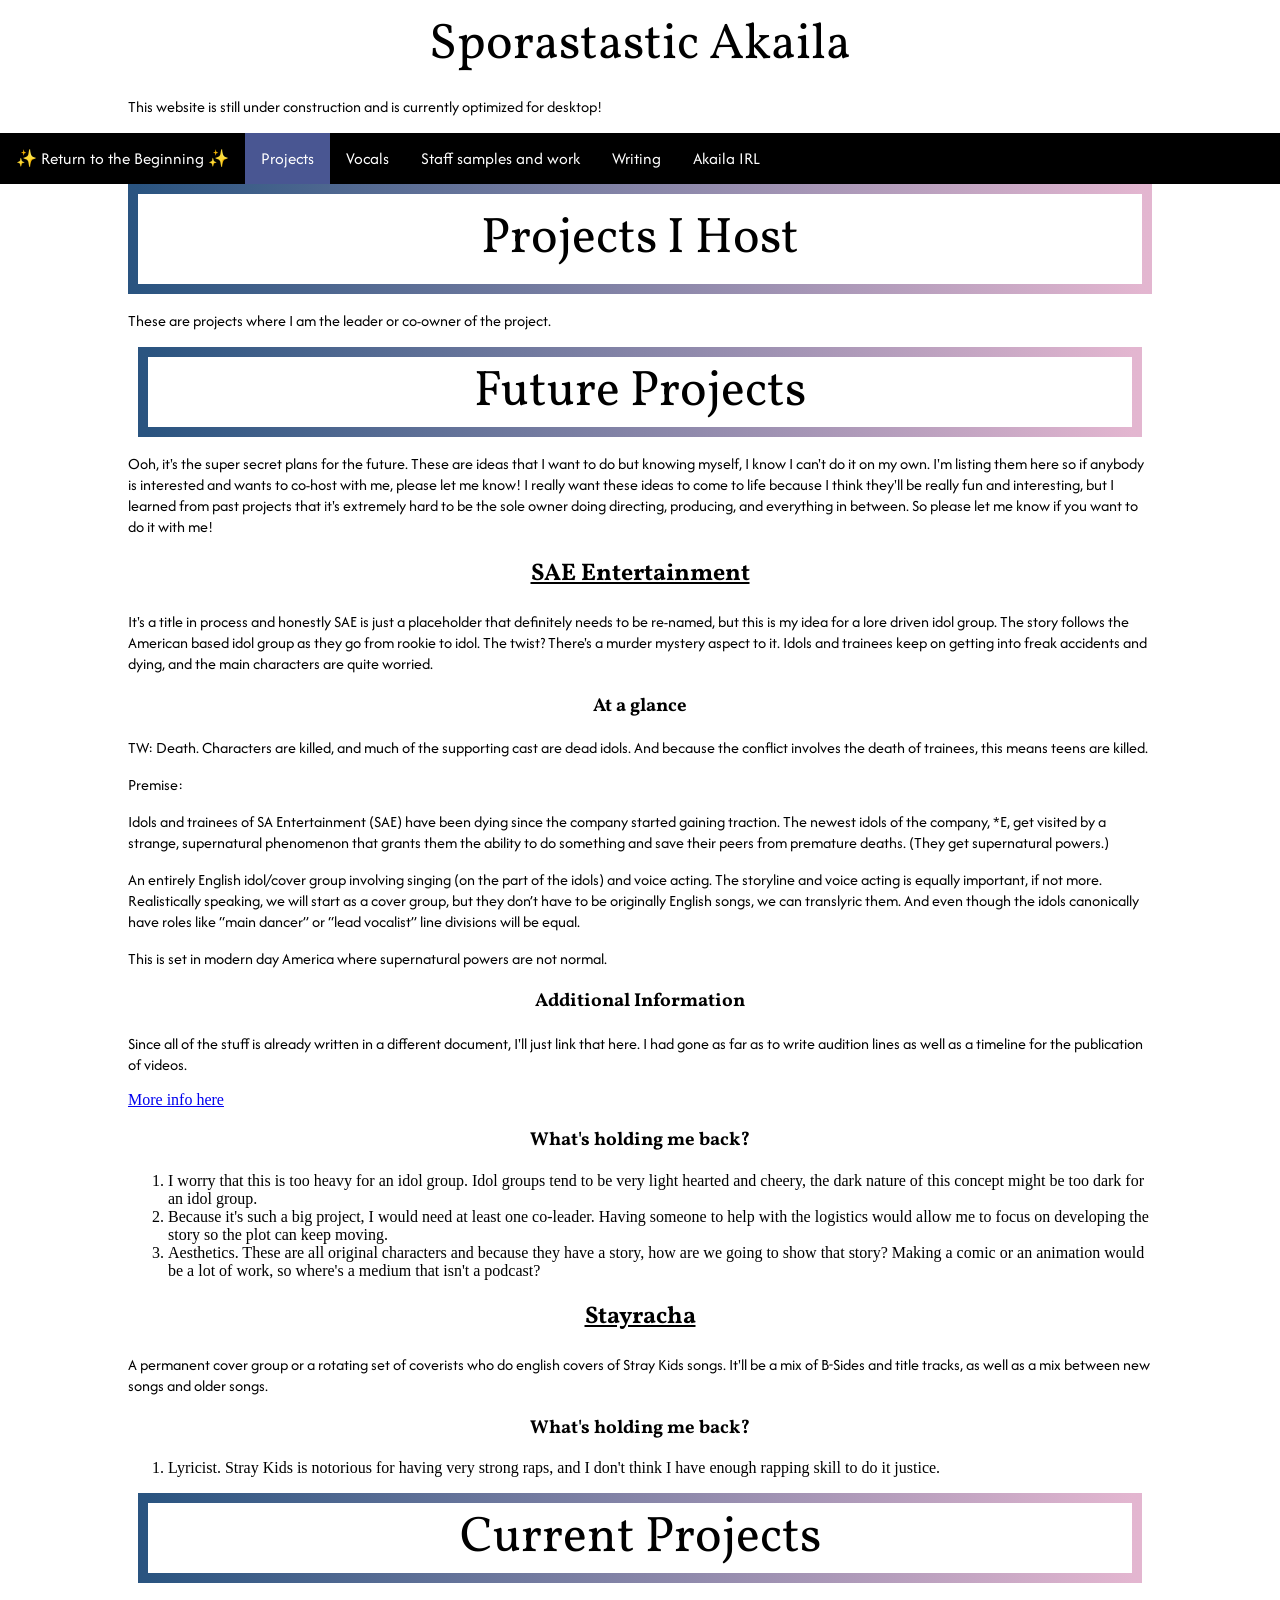
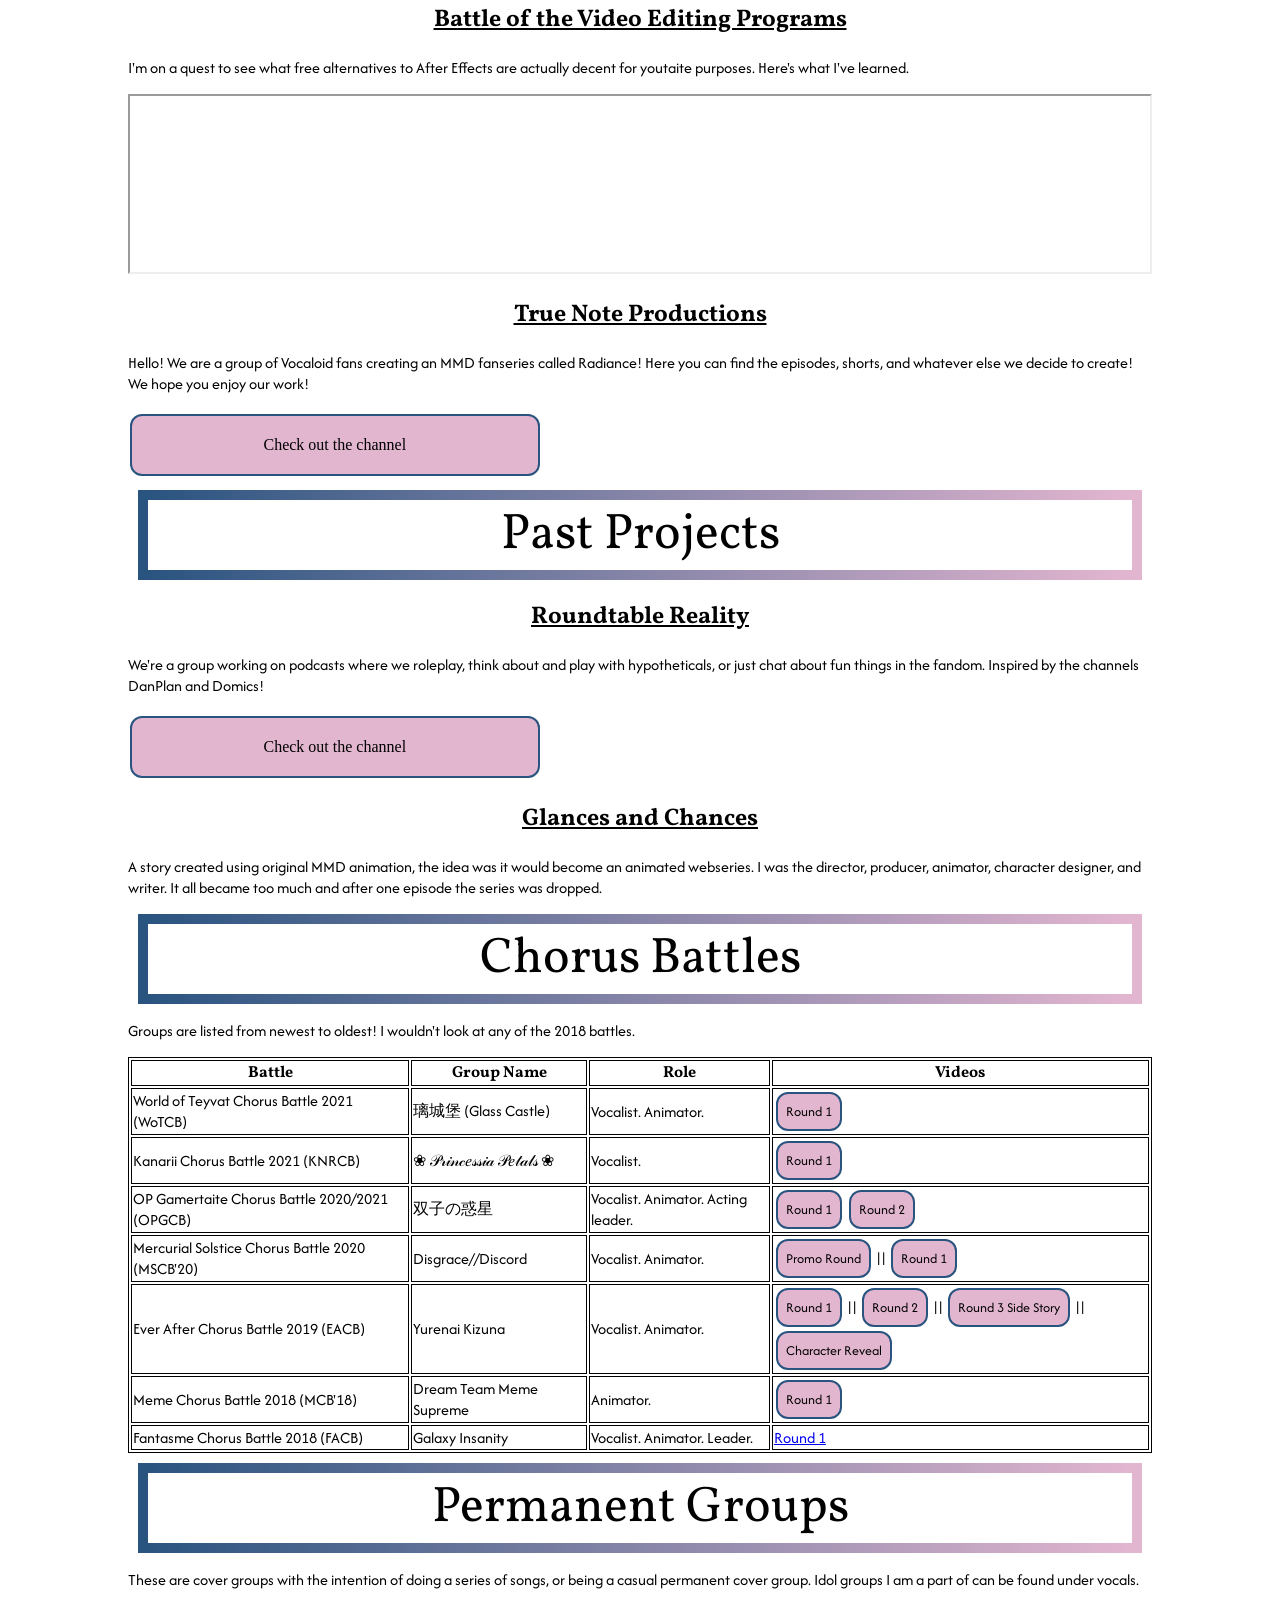
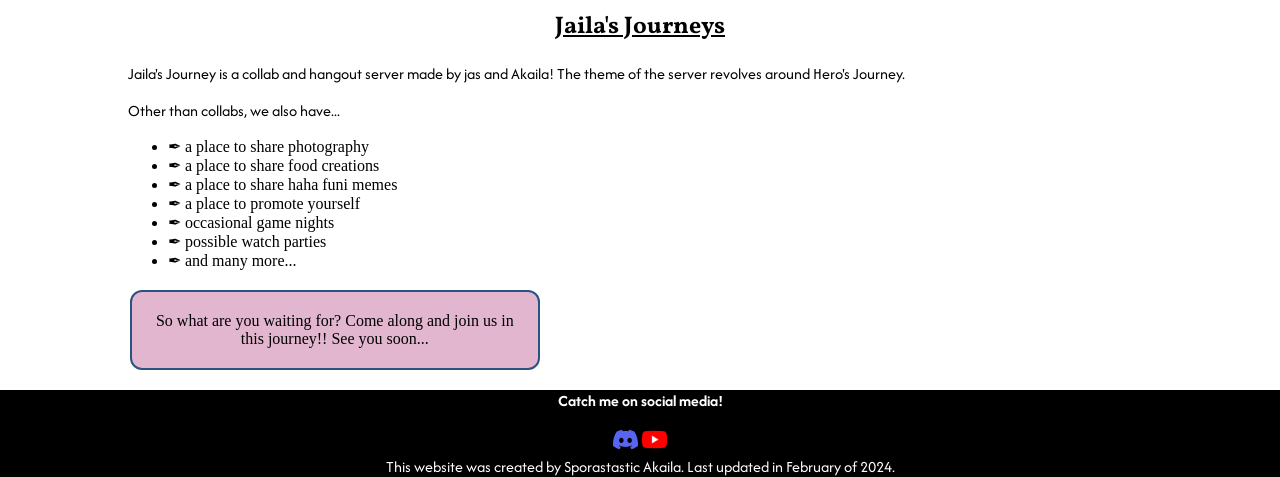
==== commit 9ad6077e: "adjusted staff and project header" ====
--- a/projects.html
+++ b/projects.html
@@ -33,20 +33,18 @@
     </section>
 
     <section id = "SelfHosted" class="thickPadding">
-      <div>
+      <div class="h1wrapper">
         <h1> Projects I Host </h1>
-        <p> These are projects where I am the leader or co-owner of the project. </p>
-        <a class = "button" id = "futureButton"> Click here to see future projects. </a>
-        <a class = "button" id = "currentButton"> Click here to see current projects. </a>
-        <a class = "button" id = "pastButton"> Click here to see archived and retired projects. </a>
       </div>
+      <p> These are projects where I am the leader or co-owner of the project. </p>
+
     </section>
 
     <section id = "futureProjects" class="thickPadding">
       <div>
-        <h1> Future Projects </h1>
-        <p> Ooh, it's the super secret plans for the future. These are ideas that I want to do but knowing myself, I know I can't do it on my own. I'm listing them here so if anybody is interested and wants to co-host with me, please let me know! I really want these ideas to come to life because I think they'll be really fun and interesting, but I learned from past projects that it's extremely hard to be the sole owner doing directing, producing, and everything in between. So please let me know if you want to do it with me!</p>
+        <h1 class="h1wrapper"> Future Projects </h1>
       </div>
+      <p> Ooh, it's the super secret plans for the future. These are ideas that I want to do but knowing myself, I know I can't do it on my own. I'm listing them here so if anybody is interested and wants to co-host with me, please let me know! I really want these ideas to come to life because I think they'll be really fun and interesting, but I learned from past projects that it's extremely hard to be the sole owner doing directing, producing, and everything in between. So please let me know if you want to do it with me!</p>
       <div>
         <h2> SAE Entertainment </h2>
         <p> It's a title in process and honestly SAE is just a placeholder that definitely needs to be re-named, but this is my idea for a lore driven idol group. The story follows the American based idol group as they go from rookie to idol. The twist? There's a murder mystery aspect to it. Idols and trainees keep on getting into freak accidents and dying, and the main characters are quite worried. </p>
@@ -76,7 +74,9 @@
     </section>
     <section id="currentProjects" class="thickPadding">
       <div>
-        <h1> Current Projects </h1>
+        <h1 class="h1wrapper"> Current Projects </h1>
+      </div>
+      <div>
         <h2> Battle of the Video Editing Programs </h2>
         <p> I'm on a quest to see what free alternatives to After Effects are actually decent for youtaite purposes. Here's what I've learned.</p>
         <iframe class = "embeddedSpreadsheet" src="https://docs.google.com/spreadsheets/d/e/2PACX-1vSbAo2dOjdoKphRNeSggn6IIPQ7Ok4oJ-XAVb0YbG8C1M-o6qHUG-D101lueUzxIm_vgJniSvBxVY3L/pubhtml?widget=true&amp;headers=false"></iframe>
@@ -88,7 +88,9 @@
     </section>
     <section id = "pastProjects" class="thickPadding">
       <div>
-        <h1> Past Projects </h1>
+        <h1 class="h1wrapper"> Past Projects </h1>
+      </div>
+      <div>
         <h2> Roundtable Reality </h2>
         <p> We're a group working on podcasts where we roleplay, think about and play with hypotheticals, or just chat about fun things in the fandom. Inspired by the channels DanPlan and Domics!</p>
         <a class = "button" href="https://www.youtube.com/channel/UCAS60TU9_Y0fIkd8K-mUA4g"> Check out the channel </a>
@@ -100,7 +102,9 @@
 
     <section id = "ChorusBattles" class="thickPadding">
       <div>
-        <h1> Chorus Battles </h1>
+        <h1 class="h1wrapper"> Chorus Battles </h1>
+      </div>
+      <div>
         <p> Groups are listed from newest to oldest! I wouldn't look at any of the 2018 battles. </p>
         <table>
           <tr>
@@ -157,7 +161,9 @@
 
     <section id = "permGroups" class="thickPadding">
       <div>
-        <h1> Permanent Groups </h1>
+        <h1 class="h1wrapper"> Permanent Groups </h1>
+      </div>
+      <div>
         <p> These are cover groups with the intention of doing a series of songs, or being a casual permanent cover group. Idol groups I am a part of can be found under vocals. </p>
       </div>
       <div>
--- a/style.css
+++ b/style.css
@@ -103,6 +103,16 @@
   padding: 0 4px;
 }
 .galleryColumn3 img {
+  margin-top: 8px;
+  vertical-align: middle;
+  width: 100%;
+}
+.galleryColumn2{
+  flex: 20%;
+  max-width: 50%;
+  padding: 0 4px;
+}
+.galleryColumn2 img {
   margin-top: 8px;
   vertical-align: middle;
   width: 100%;
@@ -474,7 +484,7 @@
   align-content: center;
   position: relative;
   background-color: brown;
-  margin:0;  
+  margin:0;
 }
 
 .wood:after{
